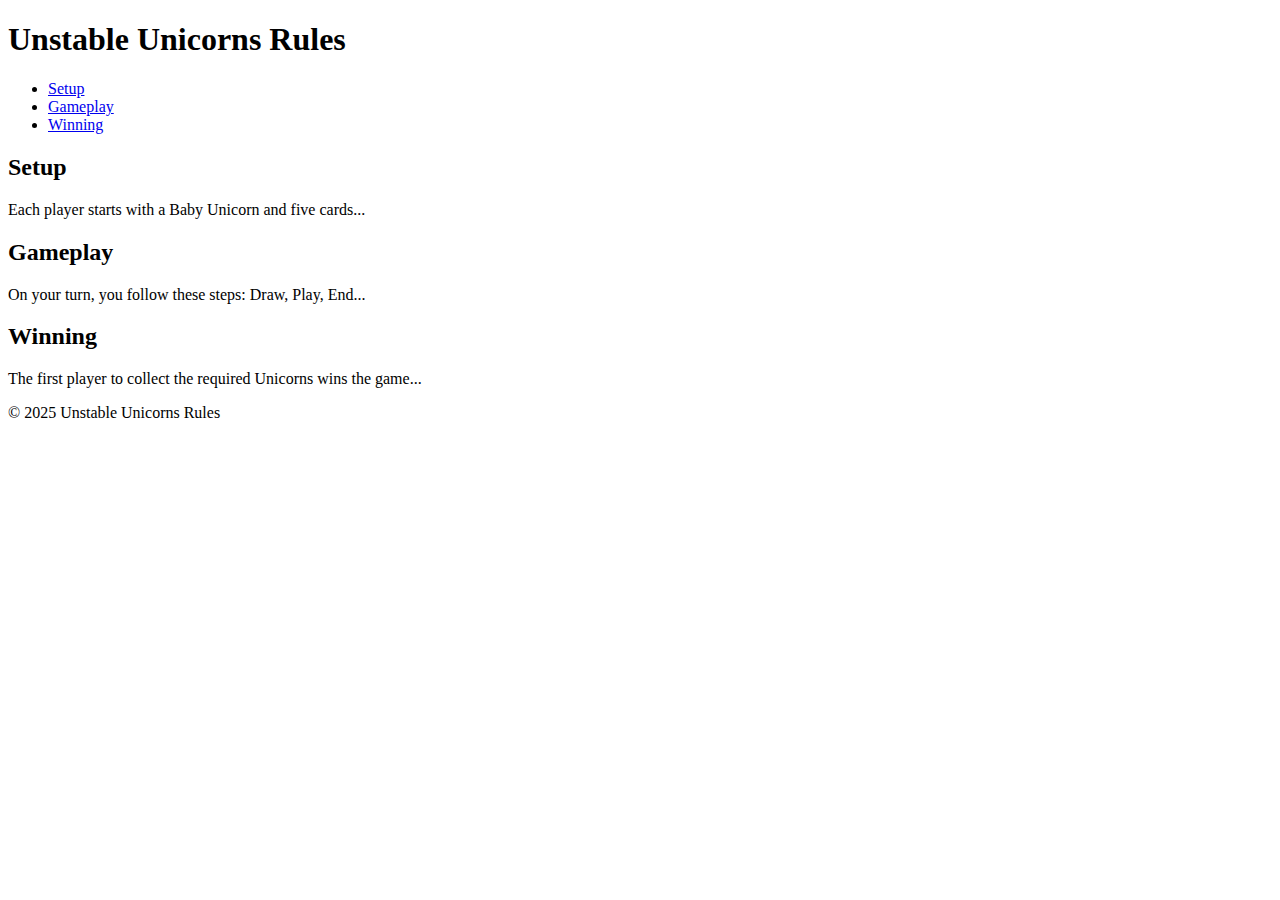
==== Games/Unstable_Unicorns/index.html @ e4ad1fd2 "Create index.html" ====
<!DOCTYPE html>
<html lang="en">
<head>
    <meta charset="UTF-8">
    <meta name="viewport" content="width=device-width, initial-scale=1.0">
    <title>Unstable Unicorns Rules</title>
    <link rel="stylesheet" href="styles.css">
</head>
<body>
    <header>
        <h1>Unstable Unicorns Rules</h1>
    </header>

    <nav>
        <ul>
            <li><a href="#setup">Setup</a></li>
            <li><a href="#gameplay">Gameplay</a></li>
            <li><a href="#winning">Winning</a></li>
        </ul>
    </nav>

    <main>
        <section id="setup">
            <h2>Setup</h2>
            <p>Each player starts with a Baby Unicorn and five cards...</p>
        </section>

        <section id="gameplay">
            <h2>Gameplay</h2>
            <p>On your turn, you follow these steps: Draw, Play, End...</p>
        </section>

        <section id="winning">
            <h2>Winning</h2>
            <p>The first player to collect the required Unicorns wins the game...</p>
        </section>
    </main>

    <footer>
        <p>© 2025 Unstable Unicorns Rules</p>
    </footer>

    <script src="script.js"></script>
</body>
</html>
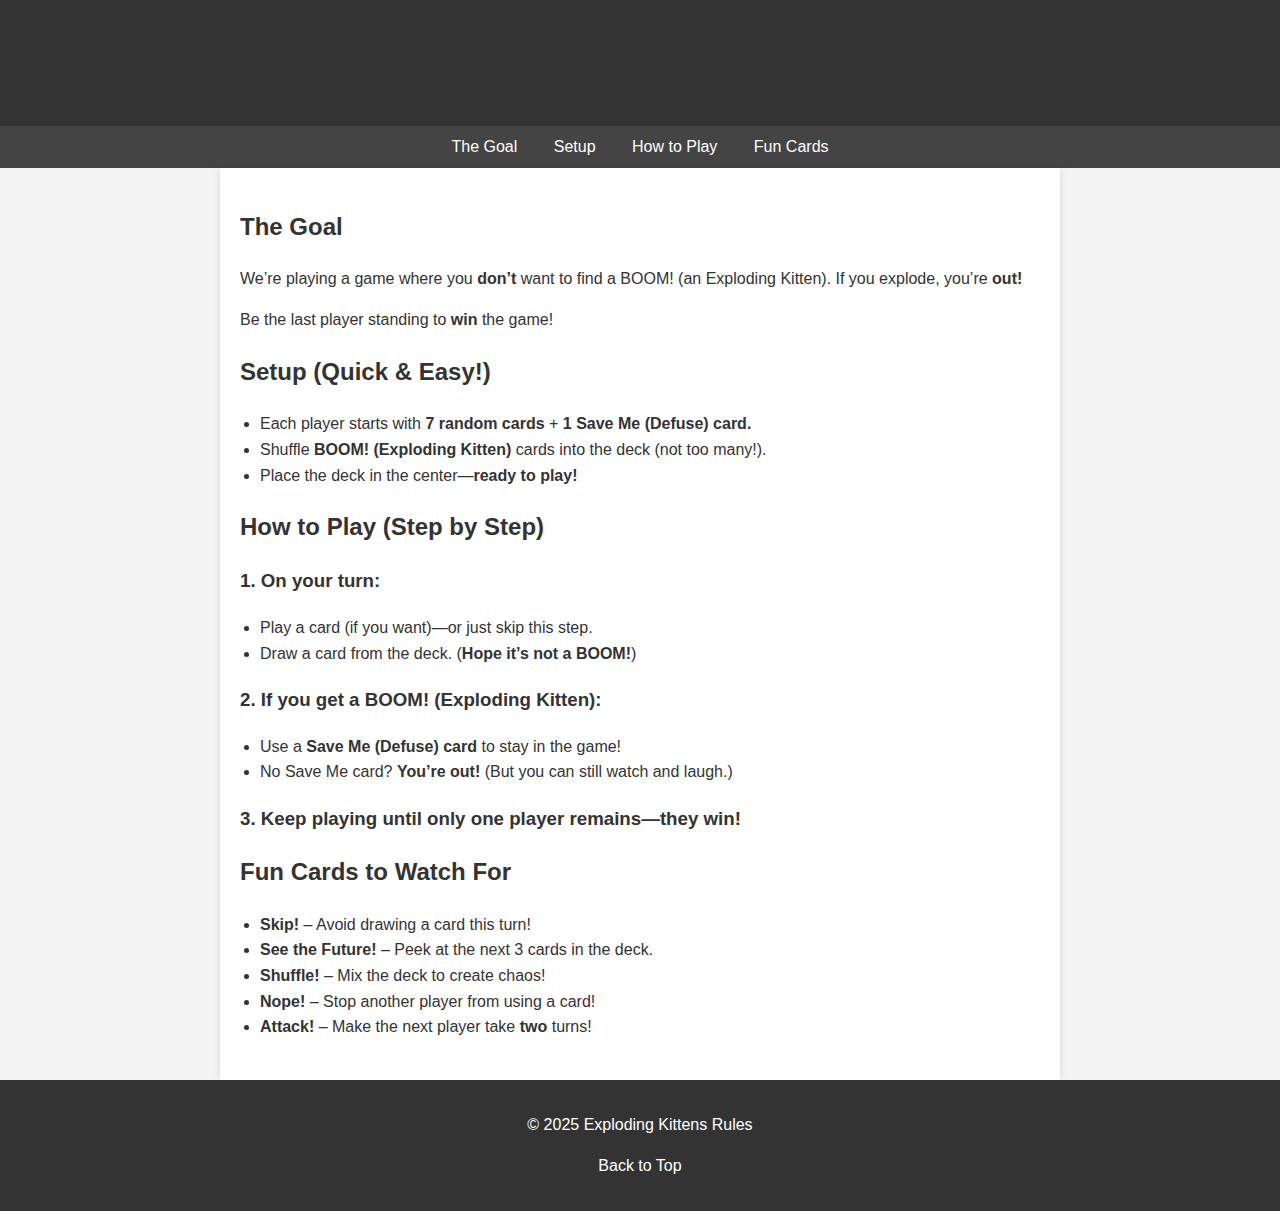
==== commit c45dd220: "Update index.html" ====
--- a/Games/Unstable_Unicorns/index.html
+++ b/Games/Unstable_Unicorns/index.html
@@ -3,43 +3,146 @@
 <head>
     <meta charset="UTF-8">
     <meta name="viewport" content="width=device-width, initial-scale=1.0">
-    <title>Unstable Unicorns Rules</title>
-    <link rel="stylesheet" href="styles.css">
+    <title>Exploding Kittens Rules</title>
+    <style>
+        body {
+            font-family: Arial, sans-serif;
+            margin: 0;
+            padding: 0;
+            background-color: #f4f4f4;
+            color: #333;
+            line-height: 1.6;
+        }
+
+        header, footer {
+            background-color: #333;
+            color: #fff;
+            text-align: center;
+            padding: 1em 0;
+        }
+
+        nav {
+            background-color: #444;
+            color: #fff;
+            padding: 0.5em 0;
+        }
+
+        nav ul {
+            padding: 0;
+            margin: 0;
+            list-style: none;
+            text-align: center;
+        }
+
+        nav li {
+            display: inline;
+            margin: 0 1em;
+        }
+
+        nav a {
+            color: #fff;
+            text-decoration: none;
+        }
+
+        main {
+            padding: 20px;
+            max-width: 800px;
+            margin: 0 auto;
+            background-color: #fff;
+            box-shadow: 0 0 10px rgba(0, 0, 0, 0.1);
+        }
+
+        section {
+            margin-bottom: 20px;
+        }
+
+        h1, h2, h3 {
+            color: #333;
+        }
+
+        ul {
+            list-style: disc;
+            padding-left: 20px;
+        }
+
+        a {
+            color: #007bff;
+            text-decoration: none;
+        }
+
+        a:hover {
+            text-decoration: underline;
+        }
+
+        footer a {
+            color: #fff;
+        }
+    </style>
 </head>
 <body>
-    <header>
-        <h1>Unstable Unicorns Rules</h1>
+    <header id="top">
+        <h1>Exploding Kittens Rules</h1>
     </header>
 
     <nav>
         <ul>
+            <li><a href="#goal">The Goal</a></li>
             <li><a href="#setup">Setup</a></li>
-            <li><a href="#gameplay">Gameplay</a></li>
-            <li><a href="#winning">Winning</a></li>
+            <li><a href="#gameplay">How to Play</a></li>
+            <li><a href="#fun-cards">Fun Cards</a></li>
         </ul>
     </nav>
 
     <main>
+        <section id="goal">
+            <h2>The Goal</h2>
+            <p>We’re playing a game where you <strong>don’t</strong> want to find a BOOM! (an Exploding Kitten). If you explode, you’re <strong>out!</strong></p>
+            <p>Be the last player standing to <strong>win</strong> the game!</p>
+        </section>
+
         <section id="setup">
-            <h2>Setup</h2>
-            <p>Each player starts with a Baby Unicorn and five cards...</p>
+            <h2>Setup (Quick & Easy!)</h2>
+            <ul>
+                <li>Each player starts with <strong>7 random cards</strong> + <strong>1 Save Me (Defuse) card.</strong></li>
+                <li>Shuffle <strong>BOOM! (Exploding Kitten)</strong> cards into the deck (not too many!).</li>
+                <li>Place the deck in the center—<strong>ready to play!</strong></li>
+            </ul>
         </section>
 
         <section id="gameplay">
-            <h2>Gameplay</h2>
-            <p>On your turn, you follow these steps: Draw, Play, End...</p>
+            <h2>How to Play (Step by Step)</h2>
+            <h3>1. On your turn:</h3>
+            <ul>
+                <li>Play a card (if you want)—or just skip this step.</li>
+                <li>Draw a card from the deck. (<strong>Hope it’s not a BOOM!</strong>)</li>
+            </ul>
+
+            <h3>2. If you get a BOOM! (Exploding Kitten):</h3>
+            <ul>
+                <li>Use a <strong>Save Me (Defuse) card</strong> to stay in the game!</li>
+                <li>No Save Me card? <strong>You’re out!</strong> (But you can still watch and laugh.)</li>
+            </ul>
+
+            <h3>3. Keep playing until only one player remains—they <strong>win!</strong></h3>
         </section>
 
-        <section id="winning">
-            <h2>Winning</h2>
-            <p>The first player to collect the required Unicorns wins the game...</p>
+        <section id="fun-cards">
+            <h2>Fun Cards to Watch For</h2>
+            <ul>
+                <li><strong>Skip!</strong> – Avoid drawing a card this turn!</li>
+                <li><strong>See the Future!</strong> – Peek at the next 3 cards in the deck.</li>
+                <li><strong>Shuffle!</strong> – Mix the deck to create chaos!</li>
+                <li><strong>Nope!</strong> – Stop another player from using a card!</li>
+                <li><strong>Attack!</strong> – Make the next player take <strong>two</strong> turns!</li>
+            </ul>
         </section>
     </main>
 
     <footer>
-        <p>© 2025 Unstable Unicorns Rules</p>
+        <p>© 2025 Exploding Kittens Rules</p>
+        <p><a href="#top">Back to Top</a></p>
     </footer>
 
-    <script src="script.js"></script>
+    <script>/* You can add JavaScript functionality here if needed */</script>
 </body>
 </html>
